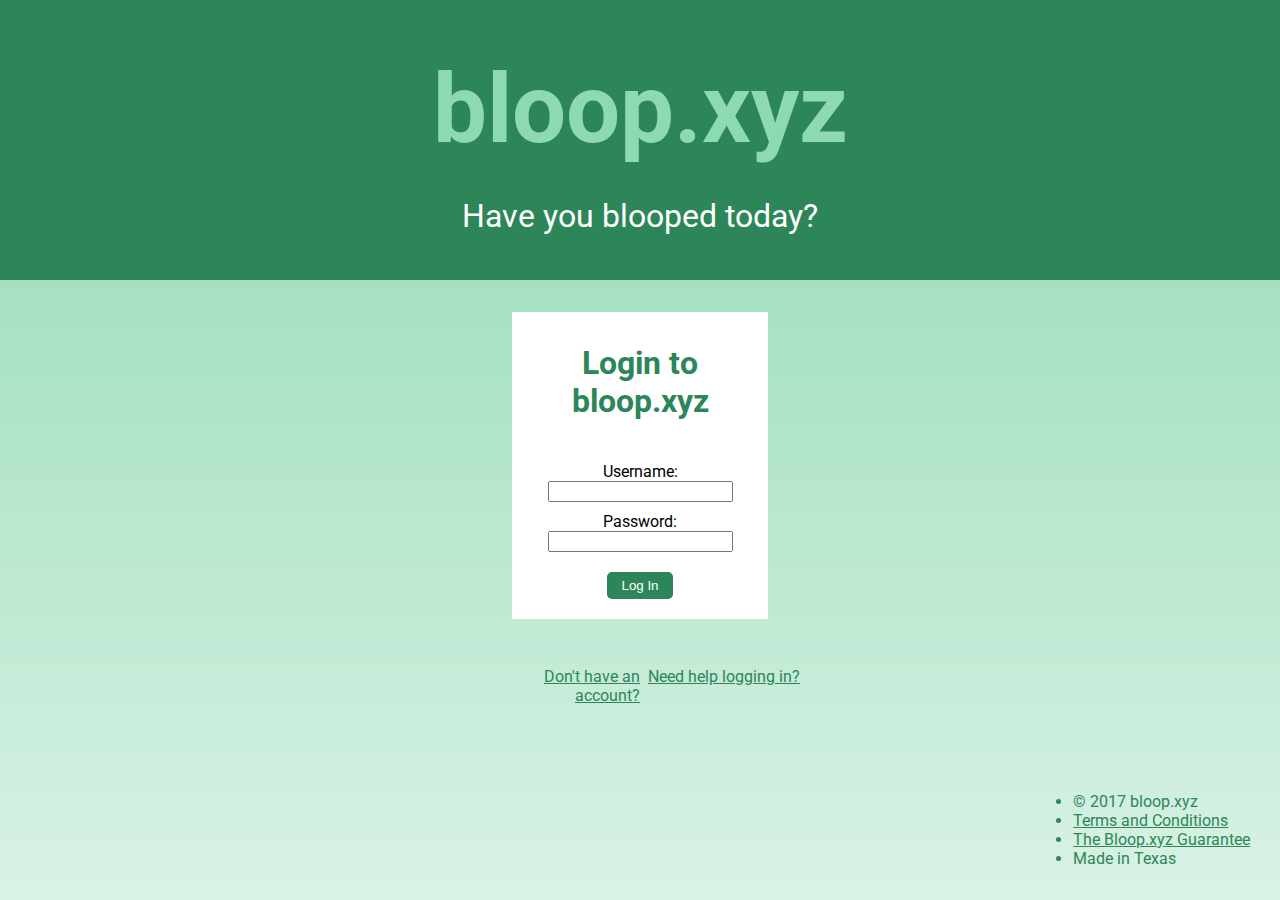
==== public/login.html @ 42c93503 "initial commit after forking repo" ====
<!doctype html>
<html>
<head>
    <meta charset="utf-8" />
    <meta content="ie=edge" http-equiv="x-ua-compatible" />
    <title>Login to bloop.xyz</title>
    <meta content="" name="description" />
    <meta content="width=device-width, initial-scale=1, maximum-scale=1.0, user-scalable=no" name="viewport" />
    <link rel="stylesheet" type="text/css" href="./css/styles.css">
</head>
<body>
<div id="flex">
  <header>
      <h1><a href="#" id="mainHeadingLink">bloop.xyz</a></h1>
      <p id="tagline">Have you blooped today?</p>
  </header>

  <section id="mainContent">
      <form class="login-form">
          <h1 id="loginMessage">Login to bloop.xyz</h1>
          <div class="input-row"
              <label for="loginInput">Username:</label>
              <input class="big-input" type="text" id="loginInput" />
          </div>
          <div class="input-row">
              <label for="passwordInput">Password:</label>
              <input class="big-input" type="password" id="passwordInput" />
          </div>
          <div class="action-row">
              <button class="primary-btn" id="loginBtn">Log In</button>
          </div>
      </form>
      <div class="help-center">
          <a href="#" id="signUp">Don't have an account?</a>
          <a href="#" id="getHelp">Need help logging in?</a>
      </div>
  </section>

  <footer>
    <div id="footerWhiteSpaceLeft"></div>
      <ul id="bloopFooterList">
          <li>&copy; 2017 bloop.xyz</li>
          <li><a href="#">Terms and Conditions</a></li>
          <li><a href="#">The Bloop.xyz Guarantee</a></li>
          <li>Made in Texas</li>
      </ul>
  </footer>
</div>
</body>
</html>
---- public/css/styles.css ----
@import url('https://fonts.googleapis.com/css?family=Roboto');

#flex {
  display: flex;
  flex-direction: column;
  height: 100vh;
  width: 100vw;
}

body {
  background-image:
    linear-gradient(
      #8dd8b1,
      #d9f2e5);
  background-repeat: no-repeat;
  font-family: 'Roboto', sans-serif;
  margin: 0;
  text-align: center;
}

header {
  background-color: #2d8659;
  color: #fff;
  flex: 2;
  font-family: 'Roboto', sans-serif;
  padding-top: 2em;
}

#mainHeadingLink {
  color: #8cd9b3;
  font-size: 3em;
  text-decoration: none;
}

#mainHeadingLink:hover {
  color: #ccc;
}

#tagline {
  font-size: 2em;
}

h1.welcome-user {
  margin: 0;
  padding-bottom: 1em;
  padding-top: 1em;
}

h1#loginMessage {
  color: #2d8659;
  margin: 0;
  padding-bottom: 1em;
  padding-top: 1em;
}


#mainContent {
  flex: 4;
}

footer {
  display: flex;
  flex-direction: row;
  flex: 1;
}

#footerWhiteSpaceLeft {
  flex: 5;
  order: 1;
}

#bloopFooterList {
  flex: 1;
  color: #2d8659;
  order: 2;
  text-align: left;
}

.login-form {
  background-color: #fff;
  margin: 2em auto 1em auto;
  width: 20vw;
}

.input-row {
  margin-top: 10px;
}

#loginBtn {
  background: #2d8659;
  border-radius: 5px;
  border: #fff;
  color: white;
  height: 2em;
  margin: 20px;
  width: 5em;
}

.help-center {
  display: flex;
  margin: 0 auto;
  padding: 2em;
  width: 25vw;
}

#signUp {
  color: #2d8659;
  flex: 1;
  text-align: right;
}

#getHelp {
  color: #2d8659;
  flex: 1;
  text-align: right;
}

a:link {
  color: #2d8659;
}
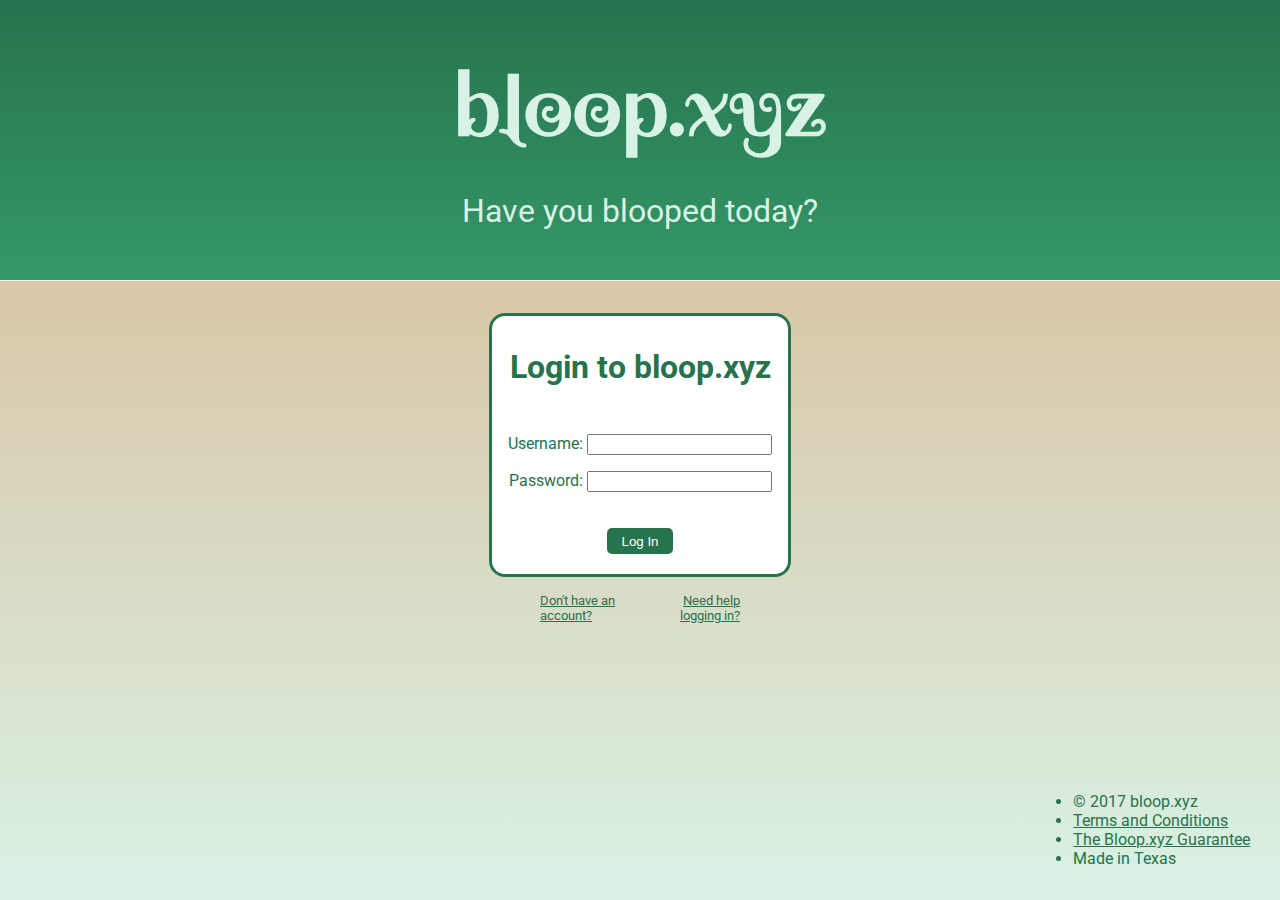
==== commit d29e859f: "added background colors to header and body, formatted login-form container, button, help-center" ====
--- a/public/login.html
+++ b/public/login.html
@@ -9,7 +9,7 @@
     <link rel="stylesheet" type="text/css" href="./css/styles.css">
 </head>
 <body>
-<div id="flex">
+<div id="flexContainer">
   <header>
       <h1><a href="#" id="mainHeadingLink">bloop.xyz</a></h1>
       <p id="tagline">Have you blooped today?</p>
@@ -31,8 +31,10 @@
           </div>
       </form>
       <div class="help-center">
+        <div id="spaceLeftOfHelpCenter"></div>
           <a href="#" id="signUp">Don't have an account?</a>
           <a href="#" id="getHelp">Need help logging in?</a>
+          <div id="spaceRightOfHelpCenter"></div>
       </div>
   </section>
 
--- a/public/css/styles.css
+++ b/public/css/styles.css
@@ -1,34 +1,40 @@
-@import url('https://fonts.googleapis.com/css?family=Roboto');
+@import url('https://fonts.googleapis.com/css?family=Gloria+Hallelujah|Roboto|Spirax');
 
-#flex {
+#flexContainer {
   display: flex;
   flex-direction: column;
   height: 100vh;
   width: 100vw;
+  background-image:
+    linear-gradient(
+      #d9b38c,
+      #d9f2e5);
+  background-repeat: no-repeat;
 }
 
 body {
-  background-image:
-    linear-gradient(
-      #8dd8b1,
-      #d9f2e5);
-  background-repeat: no-repeat;
   font-family: 'Roboto', sans-serif;
   margin: 0;
   text-align: center;
 }
 
 header {
-  background-color: #2d8659;
-  color: #fff;
+  background-color: #26734d;
+  background-image:
+    linear-gradient(
+      #27724e,
+      #349868);
+  border-bottom: 0.1em solid #fff;
+  color: #d9f2e6;
   flex: 2;
   font-family: 'Roboto', sans-serif;
   padding-top: 2em;
 }
 
 #mainHeadingLink {
-  color: #8cd9b3;
-  font-size: 3em;
+  color: #d9f2e6;
+  font-family: 'Spirax', cursive;
+  font-size: 2.7em;
   text-decoration: none;
 }
 
@@ -47,7 +53,7 @@
 }
 
 h1#loginMessage {
-  color: #2d8659;
+  color: #26734d;
   margin: 0;
   padding-bottom: 1em;
   padding-top: 1em;
@@ -71,23 +77,26 @@
 
 #bloopFooterList {
   flex: 1;
-  color: #2d8659;
+  color: #26734d;
   order: 2;
   text-align: left;
 }
 
 .login-form {
   background-color: #fff;
+  border: 0.2em solid #26734d;
+  border-radius: 1em;
+  display: inline-table;
   margin: 2em auto 1em auto;
-  width: 20vw;
 }
 
 .input-row {
-  margin-top: 10px;
+  color: #26734d;
+  margin: 1em;
 }
 
 #loginBtn {
-  background: #2d8659;
+  background: #26734d;
   border-radius: 5px;
   border: #fff;
   color: white;
@@ -99,22 +108,23 @@
 .help-center {
   display: flex;
   margin: 0 auto;
-  padding: 2em;
-  width: 25vw;
+  width: 200px;
 }
 
 #signUp {
-  color: #2d8659;
+  color: #26734d;
   flex: 1;
-  text-align: right;
+  font-size: 0.8em;
+  text-align: left;
 }
 
 #getHelp {
-  color: #2d8659;
+  color: #26734d;
   flex: 1;
+  font-size: 0.8em;
   text-align: right;
 }
 
 a:link {
-  color: #2d8659;
+  color: #26734d;
 }
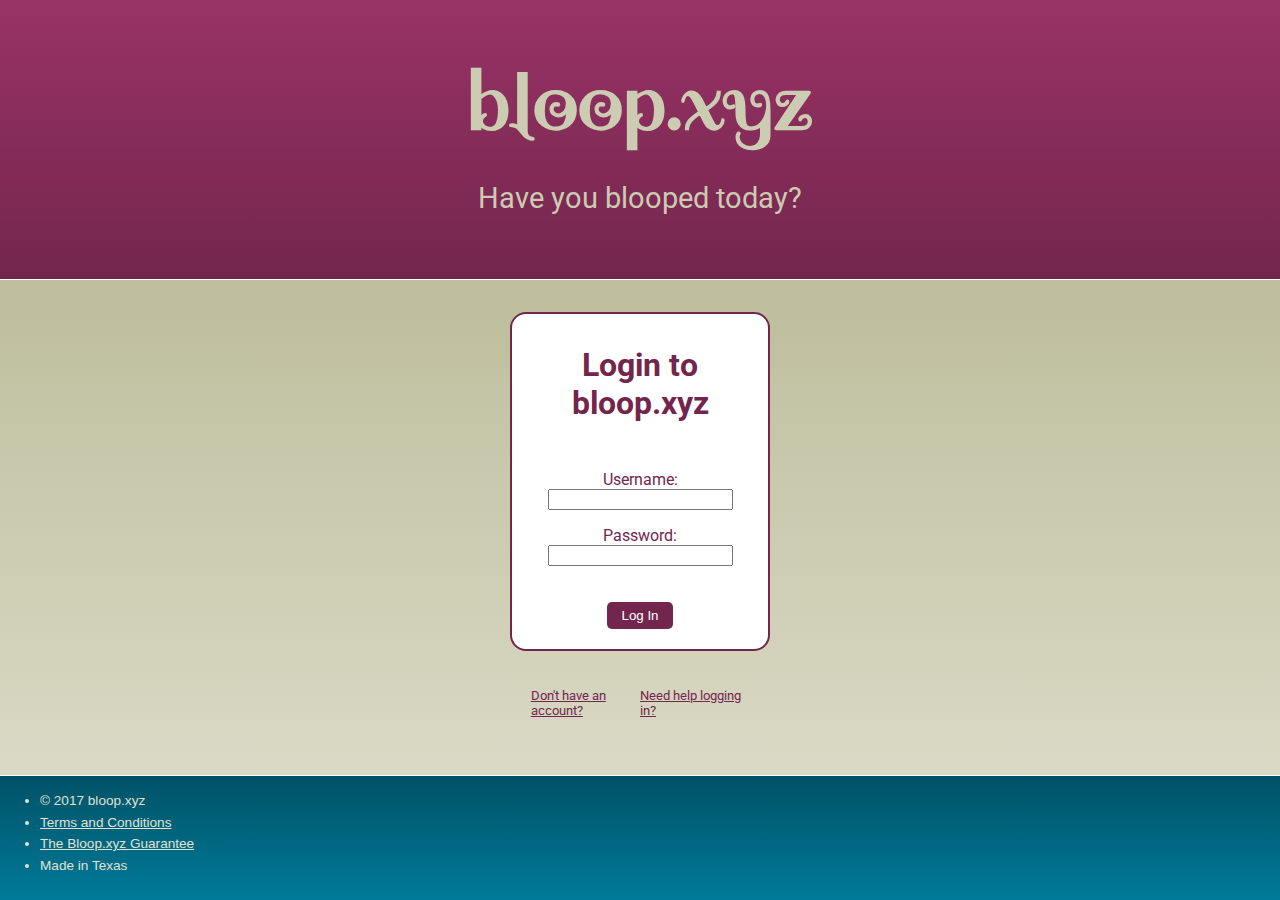
==== commit 384b3850: "modified header/footer colors and a few other minor styling changes" ====
--- a/public/login.html
+++ b/public/login.html
@@ -16,6 +16,7 @@
   </header>
 
   <section id="mainContent">
+    <div id="loginContainer">
       <form class="login-form">
           <h1 id="loginMessage">Login to bloop.xyz</h1>
           <div class="input-row"
@@ -29,24 +30,23 @@
           <div class="action-row">
               <button class="primary-btn" id="loginBtn">Log In</button>
           </div>
-      </form>
+        </form>
       <div class="help-center">
-        <div id="spaceLeftOfHelpCenter"></div>
           <a href="#" id="signUp">Don't have an account?</a>
           <a href="#" id="getHelp">Need help logging in?</a>
-          <div id="spaceRightOfHelpCenter"></div>
       </div>
+
   </section>
 
   <footer>
-    <div id="footerWhiteSpaceLeft"></div>
-      <ul id="bloopFooterList">
-          <li>&copy; 2017 bloop.xyz</li>
-          <li><a href="#">Terms and Conditions</a></li>
-          <li><a href="#">The Bloop.xyz Guarantee</a></li>
-          <li>Made in Texas</li>
-      </ul>
+    <ul id="bloopFooterList">
+        <li>&copy; 2017 bloop.xyz</li>
+        <li><a href="#">Terms and Conditions</a></li>
+        <li><a href="#">The Bloop.xyz Guarantee</a></li>
+        <li>Made in Texas</li>
+    </ul>
   </footer>
 </div>
+
 </body>
 </html>
--- a/public/css/styles.css
+++ b/public/css/styles.css
@@ -7,8 +7,8 @@
   width: 100vw;
   background-image:
     linear-gradient(
-      #d9b38c,
-      #d9f2e5);
+      #adad85,
+      #e1e1d0);
   background-repeat: no-repeat;
 }
 
@@ -22,19 +22,19 @@
   background-color: #26734d;
   background-image:
     linear-gradient(
-      #27724e,
-      #349868);
+      #993366,
+      #73264d);
   border-bottom: 0.1em solid #fff;
-  color: #d9f2e6;
+  color: #ccccb3;
   flex: 2;
   font-family: 'Roboto', sans-serif;
   padding-top: 2em;
 }
 
 #mainHeadingLink {
-  color: #d9f2e6;
+  color: #ccccb3;
   font-family: 'Spirax', cursive;
-  font-size: 2.7em;
+  font-size: 2.5em;
   text-decoration: none;
 }
 
@@ -43,7 +43,7 @@
 }
 
 #tagline {
-  font-size: 2em;
+  font-size: 1.8em;
 }
 
 h1.welcome-user {
@@ -53,7 +53,7 @@
 }
 
 h1#loginMessage {
-  color: #26734d;
+  color: #73264d;
   margin: 0;
   padding-bottom: 1em;
   padding-top: 1em;
@@ -65,40 +65,43 @@
 }
 
 footer {
+  background: linear-gradient(#005266, #007a99);
+  border-top: 0.1em solid #fff;
+  color: #e1e1d0;
   display: flex;
-  flex-direction: row;
   flex: 1;
-}
-
-#footerWhiteSpaceLeft {
-  flex: 5;
-  order: 1;
+  font-family: sans-serif;
+  font-size: 0.85em;
+  width: 100vw;
 }
 
 #bloopFooterList {
-  flex: 1;
-  color: #26734d;
-  order: 2;
+  line-height: 1.6em;
   text-align: left;
+}
+
+#loginContainer {
+  margin: 0 auto;
+  width: 260px;
 }
 
 .login-form {
   background-color: #fff;
-  border: 0.2em solid #26734d;
+  border: 0.15em solid #73264d;
   border-radius: 1em;
   display: inline-table;
   margin: 2em auto 1em auto;
 }
 
 .input-row {
-  color: #26734d;
+  color: #73264d;
   margin: 1em;
 }
 
 #loginBtn {
-  background: #26734d;
+  background: #73264d;
   border-radius: 5px;
-  border: #fff;
+  border: #73264d;
   color: white;
   height: 2em;
   margin: 20px;
@@ -108,23 +111,27 @@
 .help-center {
   display: flex;
   margin: 0 auto;
-  width: 200px;
+  padding: 1.3em;
 }
 
 #signUp {
-  color: #26734d;
+  color: #73264d;
   flex: 1;
   font-size: 0.8em;
   text-align: left;
 }
 
 #getHelp {
-  color: #26734d;
+  color: #73264d;
   flex: 1;
   font-size: 0.8em;
-  text-align: right;
+  text-align: left;
 }
 
 a:link {
-  color: #26734d;
+  color: #e1e1d0;
 }
+
+a:hover {
+  color: #ccc;
+}
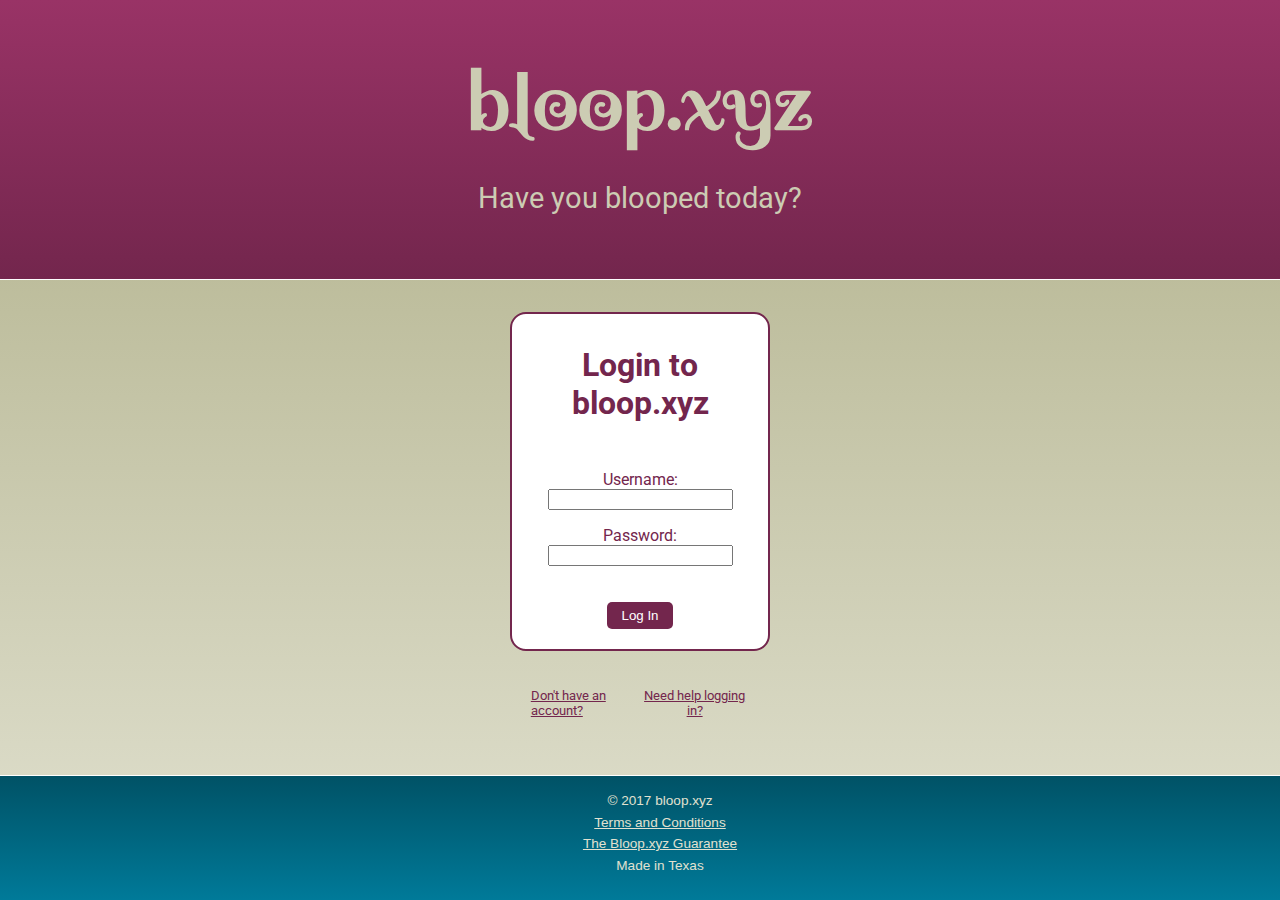
==== commit fee2325c: "updated styling for anchor tag from default" ====
--- a/public/login.html
+++ b/public/login.html
@@ -35,7 +35,6 @@
           <a href="#" id="signUp">Don't have an account?</a>
           <a href="#" id="getHelp">Need help logging in?</a>
       </div>
-
   </section>
 
   <footer>
@@ -46,6 +45,7 @@
         <li>Made in Texas</li>
     </ul>
   </footer>
+  
 </div>
 
 </body>
--- a/public/css/styles.css
+++ b/public/css/styles.css
@@ -61,6 +61,7 @@
 
 
 #mainContent {
+  color: #73264d;
   flex: 4;
 }
 
@@ -68,7 +69,6 @@
   background: linear-gradient(#005266, #007a99);
   border-top: 0.1em solid #fff;
   color: #e1e1d0;
-  display: flex;
   flex: 1;
   font-family: sans-serif;
   font-size: 0.85em;
@@ -77,7 +77,7 @@
 
 #bloopFooterList {
   line-height: 1.6em;
-  text-align: left;
+  list-style: none;
 }
 
 #loginContainer {
@@ -125,10 +125,10 @@
   color: #73264d;
   flex: 1;
   font-size: 0.8em;
-  text-align: left;
+  text-align: center;
 }
 
-a:link {
+a {
   color: #e1e1d0;
 }
 
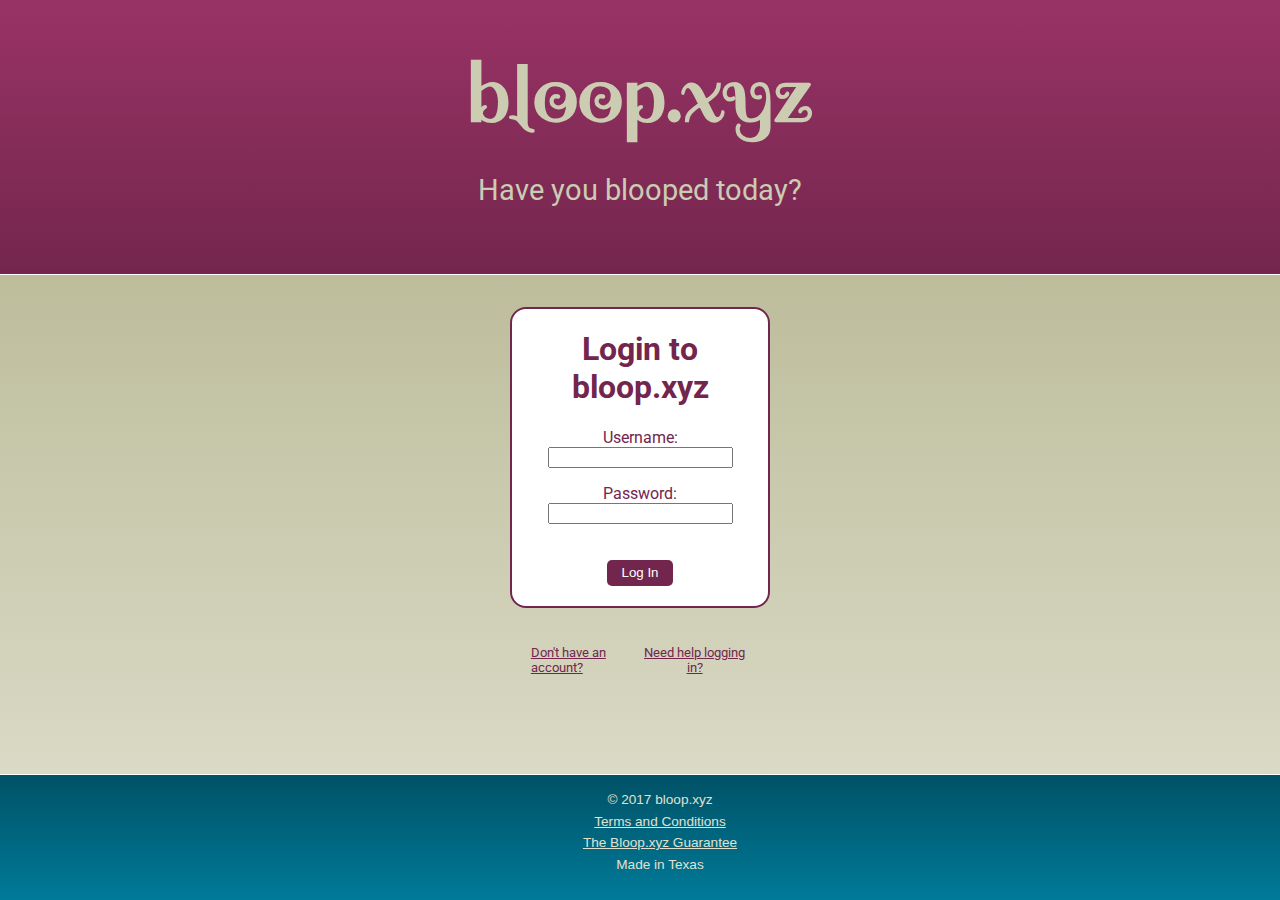
==== commit d542008d: "changed IDs to classes and added media query for max-width: 320px" ====
--- a/public/login.html
+++ b/public/login.html
@@ -9,16 +9,16 @@
     <link rel="stylesheet" type="text/css" href="./css/styles.css">
 </head>
 <body>
-<div id="flexContainer">
+<div class="flex-container">
   <header>
-      <h1><a href="#" id="mainHeadingLink">bloop.xyz</a></h1>
-      <p id="tagline">Have you blooped today?</p>
+      <h1><a href="#" class="main-heading-link">bloop.xyz</a></h1>
+      <p class="tagline">Have you blooped today?</p>
   </header>
 
-  <section id="mainContent">
-    <div id="loginContainer">
+  <section class="main-content">
+    <div class="login-container">
       <form class="login-form">
-          <h1 id="loginMessage">Login to bloop.xyz</h1>
+          <h1 class="loginMessage">Login to bloop.xyz</h1>
           <div class="input-row"
               <label for="loginInput">Username:</label>
               <input class="big-input" type="text" id="loginInput" />
@@ -32,20 +32,20 @@
           </div>
         </form>
       <div class="help-center">
-          <a href="#" id="signUp">Don't have an account?</a>
-          <a href="#" id="getHelp">Need help logging in?</a>
+          <a href="#" class="sign-up">Don't have an account?</a>
+          <a href="#" class="get-help">Need help logging in?</a>
       </div>
   </section>
 
   <footer>
-    <ul id="bloopFooterList">
+    <ul class="bloop-footer-list">
         <li>&copy; 2017 bloop.xyz</li>
         <li><a href="#">Terms and Conditions</a></li>
         <li><a href="#">The Bloop.xyz Guarantee</a></li>
         <li>Made in Texas</li>
     </ul>
   </footer>
-  
+
 </div>
 
 </body>
--- a/public/css/styles.css
+++ b/public/css/styles.css
@@ -1,6 +1,6 @@
 @import url('https://fonts.googleapis.com/css?family=Gloria+Hallelujah|Roboto|Spirax');
 
-#flexContainer {
+.flex-container {
   display: flex;
   flex-direction: column;
   height: 100vh;
@@ -28,21 +28,21 @@
   color: #ccccb3;
   flex: 2;
   font-family: 'Roboto', sans-serif;
-  padding-top: 2em;
+  padding-top: 1.5em;
 }
 
-#mainHeadingLink {
+.main-heading-link {
   color: #ccccb3;
   font-family: 'Spirax', cursive;
   font-size: 2.5em;
   text-decoration: none;
 }
 
-#mainHeadingLink:hover {
+.main-heading-link:hover {
   color: #ccc;
 }
 
-#tagline {
+.tagline {
   font-size: 1.8em;
 }
 
@@ -52,15 +52,14 @@
   padding-top: 1em;
 }
 
-h1#loginMessage {
+h1.login-message {
   color: #73264d;
   margin: 0;
   padding-bottom: 1em;
   padding-top: 1em;
 }
 
-
-#mainContent {
+.main-content {
   color: #73264d;
   flex: 4;
 }
@@ -75,12 +74,12 @@
   width: 100vw;
 }
 
-#bloopFooterList {
+.bloop-footer-list {
   line-height: 1.6em;
   list-style: none;
 }
 
-#loginContainer {
+.login-container {
   margin: 0 auto;
   width: 260px;
 }
@@ -114,14 +113,14 @@
   padding: 1.3em;
 }
 
-#signUp {
+.sign-up {
   color: #73264d;
   flex: 1;
   font-size: 0.8em;
   text-align: left;
 }
 
-#getHelp {
+.get-help {
   color: #73264d;
   flex: 1;
   font-size: 0.8em;
@@ -135,3 +134,23 @@
 a:hover {
   color: #ccc;
 }
+
+@media (max-width: 320px)  {
+  .main-heading-link {
+    font-size: 1.5em;
+    text-decoration: none;
+  }
+
+  .tagline {
+    font-size: 1.2em;
+  }
+
+  footer {
+    font-size: 0.5em;
+  }
+
+  .bloop-footer-list {
+    line-height: 1.2em;
+    list-style: none;
+  }
+}
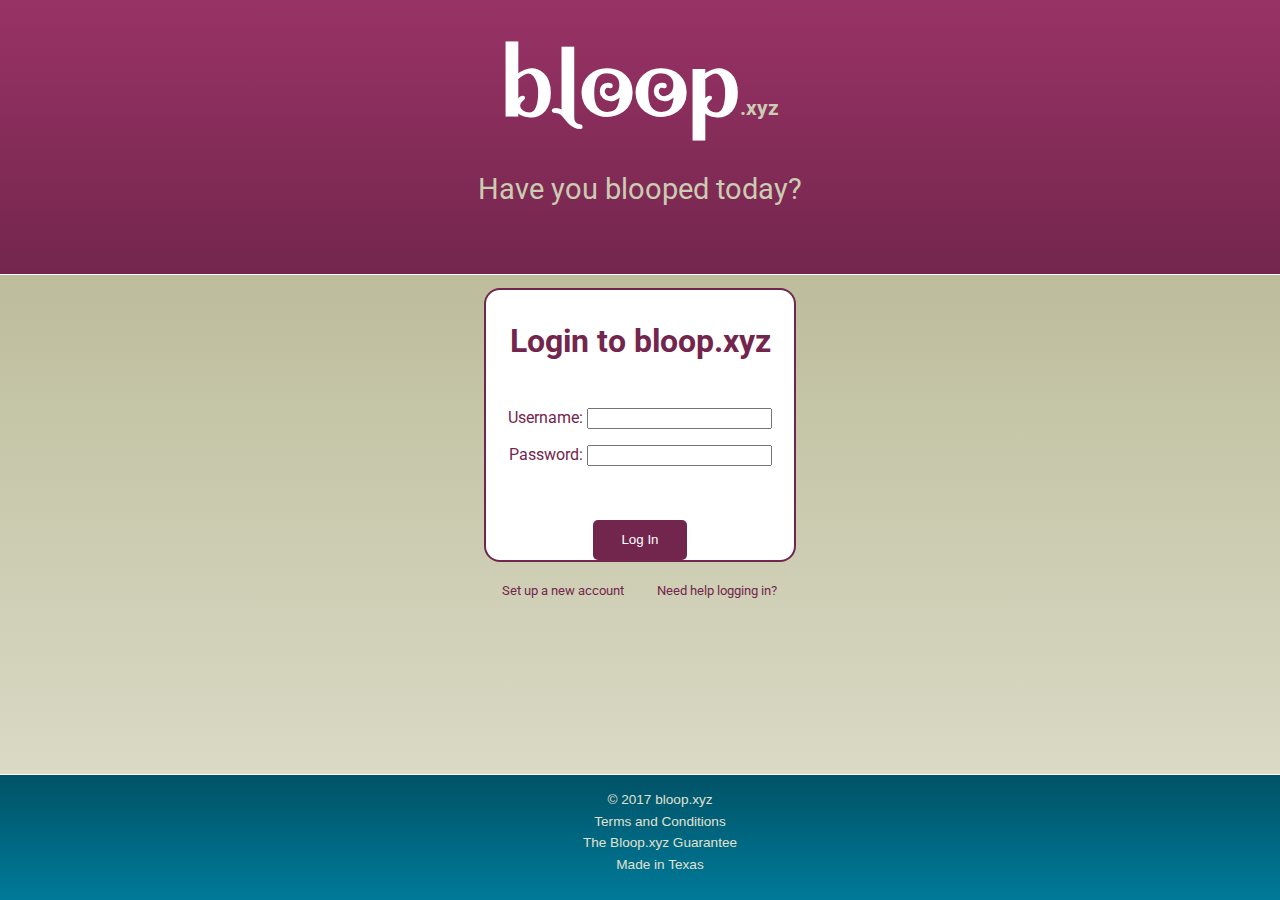
==== commit 4599c770: "help modal displays but still need to finish modal-back" ====
--- a/public/login.html
+++ b/public/login.html
@@ -1,52 +1,59 @@
 <!doctype html>
 <html>
 <head>
-    <meta charset="utf-8" />
-    <meta content="ie=edge" http-equiv="x-ua-compatible" />
+    <meta charset='utf-8' />
+    <meta content='ie=edge' http-equiv='x-ua-compatible' />
     <title>Login to bloop.xyz</title>
-    <meta content="" name="description" />
-    <meta content="width=device-width, initial-scale=1, maximum-scale=1.0, user-scalable=no" name="viewport" />
-    <link rel="stylesheet" type="text/css" href="./css/styles.css">
+    <meta content='' name='description' />
+    <meta content='width=device-width, initial-scale=1, maximum-scale=1.0, user-scalable=no' name='viewport' />
+    <link rel='stylesheet' type='text/css' href='./css/styles.css'>
 </head>
 <body>
-<div class="flex-container">
+<div id='helpModal' class='help-modal'>
+  <button class='primary-btn x-btn'>x</button>
+  <div class='modal-body'></div>
+  <button class='primary-btn close-btn' id='closeBtn'>Close</button>
+</div>
+<div class='modal-back'></div>
+<div class='flex-container'>
   <header>
-      <h1><a href="#" class="main-heading-link">bloop.xyz</a></h1>
-      <p class="tagline">Have you blooped today?</p>
+    <a href='#'><h1 class='main-heading-link'>bloop</h1><h5 class='main-heading-link-ext'>.xyz</h5></a>
+    <p class='tagline'>Have you blooped today?</p>
   </header>
 
-  <section class="main-content">
-    <div class="login-container">
-      <form class="login-form">
-          <h1 class="loginMessage">Login to bloop.xyz</h1>
-          <div class="input-row"
-              <label for="loginInput">Username:</label>
-              <input class="big-input" type="text" id="loginInput" />
+  <section class='main-content'>
+    <div class='login-container'>
+      <form class='login-form'>
+          <h1 class='login-message'>Login to bloop.xyz</h1>
+          <div class='input-row'
+              <label for='username'>Username:</label>
+              <input type='text' id='username' />
           </div>
-          <div class="input-row">
-              <label for="passwordInput">Password:</label>
-              <input class="big-input" type="password" id="passwordInput" />
+          <div class='input-row'>
+              <label for='passwordInput'>Password:</label>
+              <input type='password' id='password' />
           </div>
-          <div class="action-row">
-              <button class="primary-btn" id="loginBtn">Log In</button>
+          <div class='messages-to-user'></div>
+          <div class='action-row'>
+              <button class='login-btn' id='loginBtn'>Log In</button>
           </div>
         </form>
-      <div class="help-center">
-          <a href="#" class="sign-up">Don't have an account?</a>
-          <a href="#" class="get-help">Need help logging in?</a>
+      <div class='help-center'>
+          <a href='#' class='sign-up' id='signUpBtn'>Set up a new account</a>
+          <a href='#' class='get-help' id='getHelpBtn'>Need help logging in?</a>
       </div>
   </section>
 
   <footer>
-    <ul class="bloop-footer-list">
+    <ul class='bloop-footer-list'>
         <li>&copy; 2017 bloop.xyz</li>
-        <li><a href="#">Terms and Conditions</a></li>
-        <li><a href="#">The Bloop.xyz Guarantee</a></li>
+        <li><a href='#'>Terms and Conditions</a></li>
+        <li><a href='#'>The Bloop.xyz Guarantee</a></li>
         <li>Made in Texas</li>
     </ul>
   </footer>
-
 </div>
-
+<script src='js/jquery-3.2.1.min.js'></script>
+<script src='js/login.js'></script>
 </body>
 </html>
--- a/public/css/styles.css
+++ b/public/css/styles.css
@@ -1,4 +1,4 @@
-@import url('https://fonts.googleapis.com/css?family=Gloria+Hallelujah|Roboto|Spirax');
+@import url('https://fonts.googleapis.com/css?family=Gloria+Hallelujah|Roboto|Spirax|Dosis');
 
 .flex-container {
   display: flex;
@@ -32,14 +32,21 @@
 }
 
 .main-heading-link {
-  color: #ccccb3;
+  color: white;
+  display: inline;
   font-family: 'Spirax', cursive;
-  font-size: 2.5em;
+  font-size: 6.0em;
   text-decoration: none;
 }
 
 .main-heading-link:hover {
   color: #ccc;
+}
+
+.main-heading-link-ext {
+  color: #ccccb3;
+  display: inline;
+  font-size: 1.3em;
 }
 
 .tagline {
@@ -80,8 +87,8 @@
 }
 
 .login-container {
-  margin: 0 auto;
-  width: 260px;
+  flex: 3;
+  margin-top: 1vw;
 }
 
 .login-form {
@@ -89,7 +96,8 @@
   border: 0.15em solid #73264d;
   border-radius: 1em;
   display: inline-table;
-  margin: 2em auto 1em auto;
+  height: 15vw;
+  width: 24vw;
 }
 
 .input-row {
@@ -97,42 +105,95 @@
   margin: 1em;
 }
 
-#loginBtn {
+.login-btn {
   background: #73264d;
   border-radius: 5px;
   border: #73264d;
   color: white;
-  height: 2em;
-  margin: 20px;
-  width: 5em;
+  height: 3em;
+  margin-top: 3vw;
+  width: 7em;
+}
+
+.messages-to-user {
+  color: red;
+  font-family: sans-serif;
+  font-size: 0.8em;
 }
 
 .help-center {
   display: flex;
   margin: 0 auto;
   padding: 1.3em;
+  width: 24vw;
 }
 
 .sign-up {
   color: #73264d;
   flex: 1;
   font-size: 0.8em;
-  text-align: left;
+  margin: 0 auto;
 }
 
 .get-help {
   color: #73264d;
   flex: 1;
   font-size: 0.8em;
-  text-align: center;
+  margin: 0 auto;
+}
+
+.help-modal {
+  background-color: white;
+  border-color: #73264d;
+  border-radius: 5px;
+  visibility: hidden;
+  max-height: 600px;
+  max-width: 500px;
+  overflow: auto;
+  position: fixed;
+    top: 10%;
+    left: 50%;
+  transform: translate(-50%, 10%);
+  z-index: 100;
+}
+
+.modal-open {
+  visibility: visible;
+}
+
+.modal-back {
+  background-color: gray;
+  height: 100vh;
+  width: 100vw;
+  position: fixed;
+  visibility: hidden;
+  z-index: 90;
+}
+
+.x-btn {
+  background-color: gray;
+  float: right;
+}
+
+.close-btn {
+  background-color: #73264d;
+  color: white;
+}
+
+.close-btn:hover,
+.close-btn:focus {
+  background-color: black;
+  cursor: pointer;
+  text-decoration: none;
 }
 
 a {
   color: #e1e1d0;
+  text-decoration: none;
 }
 
 a:hover {
-  color: #ccc;
+  color: #005266;
 }
 
 @media (max-width: 320px)  {
